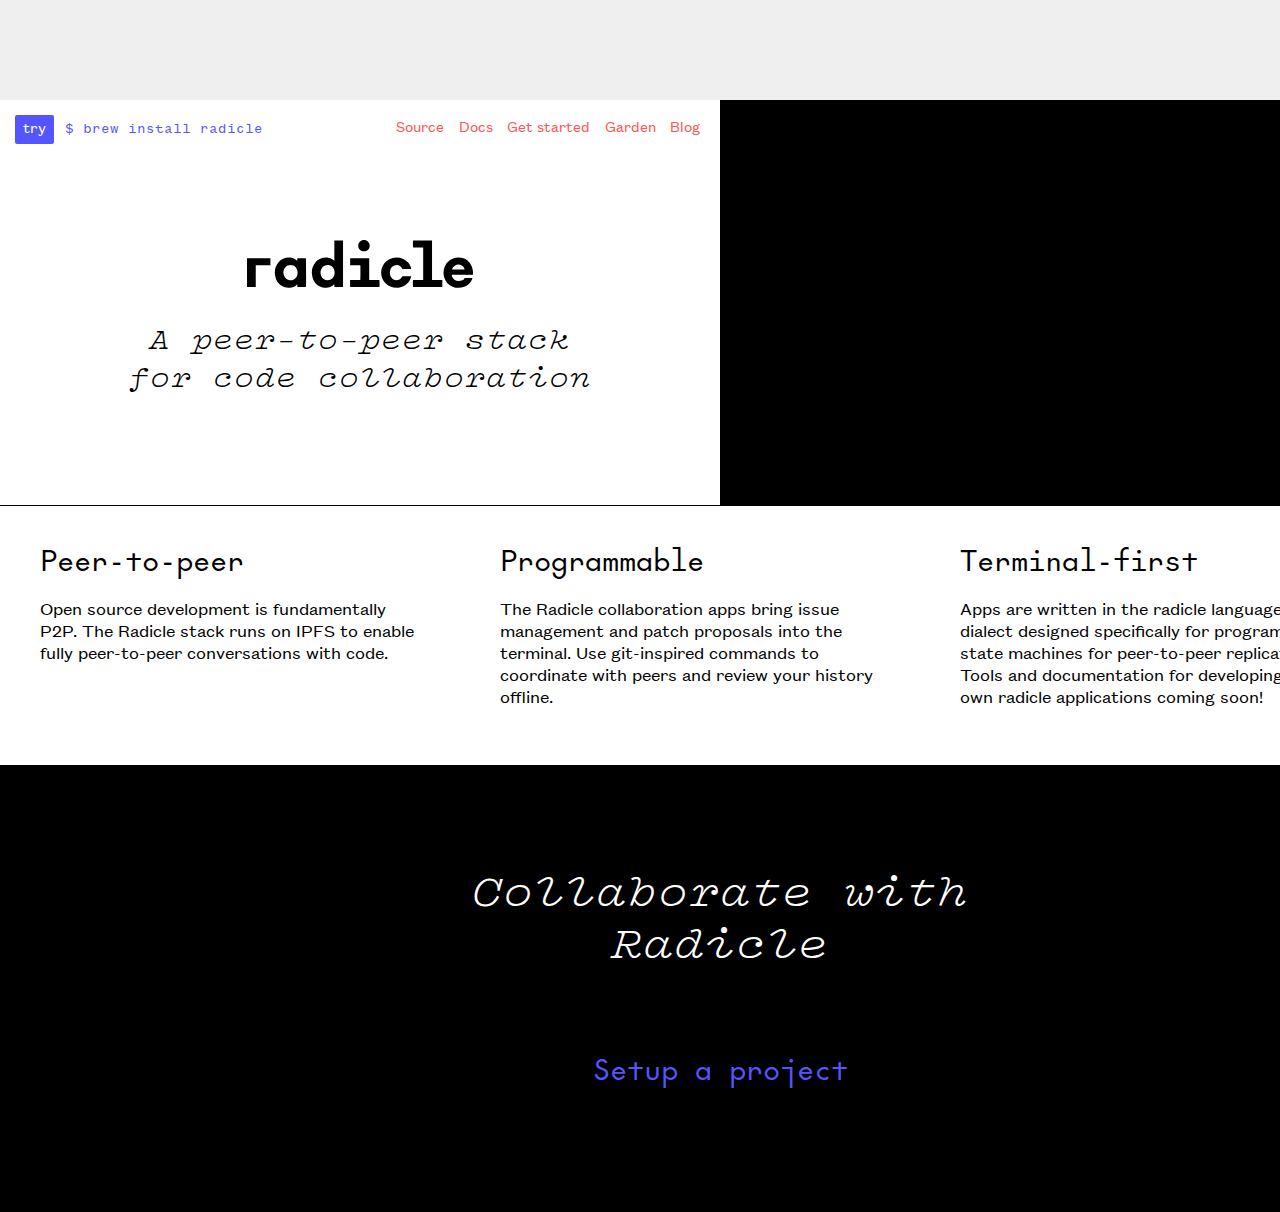
==== home-demo/index.html @ f1ce5e83 "initial page setup" ====
<!DOCTYPE html>
<html lang="en">
	<head>
		<title>Radicle</title>
		<meta charset="utf-8">
		<meta name="viewport" content="width=device-width, user-scalable=no, minimum-scale=1.0, maximum-scale=1.0">
		<link rel="stylesheet" type="text/css" media="screen" href="style.css"/>
	</head>
	<body>
    <header>
			<div class="nav-bar">
				<nav>
	        <ul>
	          <li><a href="">Source </a></li>
	          <li><a href="">Docs</a></li>
	          <li><a href="">Get started</a></li>
	          <li><a href="">Garden</a></li>
	          <li><a href="">Blog</a></li>
	        </ul>
	      </nav>
	      <div class="try-logo">
	        <button>try</button>
	        <code>$ brew install radicle</code>
	      </div>
	    </div>
      <div class="left-header">
        <div class="title">
          <svg width="226" height="48" viewBox="0 0 226 48" fill="none" xmlns="http://www.w3.org/2000/svg">
            <path d="M87.3496 20.8547C87.3496 14.0059 87.3496 7.27785 87.3496 0.495453C90.2928 0.495453 93.1274 0.495453 96.0344 0.495453C96.0344 16.0171 96.0344 31.4984 96.0344 47.0462C93.1697 47.0462 90.3331 47.0462 87.3496 47.0462C87.3496 46.2107 87.3496 45.3652 87.3496 44.417C87.106 44.5358 87.0073 44.5579 86.9429 44.6183C83.6856 47.6481 79.8042 48.4091 75.6228 47.3925C70.1087 46.0537 66.791 42.3132 65.4281 36.94C64.045 31.4883 64.9751 26.4071 68.7055 22.0284C72.6292 17.4223 79.5505 16.1177 84.7224 19.0066C85.586 19.4878 86.3551 20.1461 87.3496 20.8547ZM87.6375 33.0324C87.6435 31.5447 87.4583 30.4153 87.0073 29.3604C85.9484 26.8822 84.0882 25.3683 81.3865 25.0764C78.8379 24.8006 76.6677 25.6481 75.1296 27.7398C73.3177 30.2039 73.1063 32.9398 74.1391 35.7603C75.5644 39.6518 80.0719 41.3972 83.754 39.4907C86.492 38.0755 87.4986 35.6234 87.6375 33.0324Z" fill="black"></path>
            <path d="M50.2735 20.8225C50.2735 19.9367 50.2735 19.1214 50.2735 18.2335C53.2248 18.2335 56.0573 18.2335 58.8919 18.2335C59.1153 18.9341 59.22 44.6726 58.9945 47.0643C56.1499 47.177 53.2892 47.0804 50.3198 47.1186C50.3198 46.1946 50.3198 45.3692 50.3198 44.3465C49.9614 44.6263 49.7581 44.7672 49.5749 44.9303C47.6201 46.6697 45.3069 47.5474 42.724 47.7387C35.6699 48.2561 30.5161 43.656 28.7727 38.2425C26.8763 32.35 27.6192 26.8258 31.7059 21.9982C35.5913 17.4122 42.4925 16.1298 47.6362 18.9784C48.53 19.4716 49.3192 20.1481 50.2735 20.8225ZM36.3845 32.6721C36.3845 33.5 36.7469 34.7899 37.1254 35.7744C38.1279 38.3694 40.0586 39.9155 42.8448 40.1933C45.5646 40.4651 47.7711 39.4565 49.3172 37.1574C51.2136 34.337 50.9922 30.0871 48.834 27.4599C46.2008 24.2509 41.0913 24.2006 38.3876 27.3532C37.0831 28.8752 36.3845 30.66 36.3845 32.6721Z" fill="black"></path>
            <path d="M185.036 40.0967C188.575 40.0967 191.919 40.0967 195.329 40.0967C195.329 42.438 195.329 44.7028 195.329 47.0401C185.571 47.0401 175.827 47.0401 166.084 47.0401C165.854 46.3275 165.81 41.2663 166.047 40.0806C169.393 40.0806 172.763 40.0806 176.196 40.0806C176.196 29.1853 176.196 18.4027 176.196 7.50533C172.8 7.50533 169.43 7.50533 166.094 7.50533C165.866 6.6759 165.808 1.97311 165.979 0.610192C166.686 0.398808 183.834 0.354518 185.036 0.584021C185.036 13.6898 185.036 26.8218 185.036 40.0967Z" fill="black"></path>
            <path d="M204.704 34.8745C204.889 36.9884 205.811 38.5486 207.404 39.6297C209.916 41.3348 212.634 41.3388 215.374 40.2235C216.433 39.7927 217.153 38.9371 217.663 37.9044C220.23 37.9044 222.766 37.9044 225.478 37.9044C225.18 38.7519 224.989 39.535 224.642 40.2417C223.084 43.4406 220.576 45.6511 217.254 46.8409C213.316 48.2521 209.322 48.1635 205.437 46.6556C201.108 44.9767 198.393 41.7636 197.169 37.3004C196.249 33.9444 196.293 30.6046 197.479 27.309C199.558 21.5271 205.022 17.6135 211.164 17.4968C214.858 17.4263 218.194 18.4027 220.999 20.893C223.449 23.0692 224.83 25.8555 225.534 29.0101C225.953 30.8844 226.104 32.7808 225.927 34.8363C224.522 34.9108 223.127 34.8624 221.735 34.8725C220.326 34.8806 218.917 34.8745 217.508 34.8745C216.099 34.8745 214.689 34.8745 213.28 34.8745C211.871 34.8745 210.462 34.8745 209.052 34.8745C207.651 34.8745 206.246 34.8745 204.704 34.8745ZM217.488 29.3967C217.488 29.2276 217.516 29.0927 217.484 28.9739C217.073 27.4097 216.231 26.1414 214.768 25.4065C212.432 24.2349 210.089 24.3275 207.861 25.6743C206.478 26.5098 205.545 27.7559 205.032 29.3987C209.228 29.3967 213.336 29.3967 217.488 29.3967Z" fill="black"></path>
            <path d="M164.108 29.0846C161.159 29.0846 158.282 29.0846 155.385 29.0846C155.307 28.9658 155.212 28.8631 155.168 28.7443C154.045 25.7346 150.453 24.1342 146.926 25.6904C144.963 26.556 143.741 28.1122 143.193 30.1697C142.445 32.9922 142.777 35.6435 144.705 37.9325C147.111 40.7872 151.637 40.9503 154.065 38.2768C154.594 37.6929 154.952 36.9541 155.45 36.1991C158.248 36.1991 161.151 36.1991 164.165 36.1991C164.127 36.5233 164.122 36.8132 164.056 37.091C163.062 41.2019 160.547 44.125 156.871 46.0637C150.652 49.3452 142.694 47.8736 138.004 42.6353C131.612 35.4966 133.478 24.2429 141.835 19.5401C148.158 15.9808 155.995 17.0901 160.875 22.2398C162.482 23.9349 163.525 25.9319 164.064 28.1988C164.102 28.3618 164.135 28.5269 164.151 28.694C164.161 28.7866 164.133 28.8853 164.108 29.0846Z" fill="black"></path>
            <path d="M113.303 25.171C109.911 25.171 106.567 25.171 103.151 25.171C103.151 22.8317 103.151 20.5689 103.151 18.2316C109.46 18.2316 115.751 18.2316 122.175 18.2316C122.189 18.602 122.22 18.9905 122.22 19.3771C122.222 25.8514 122.222 32.3258 122.222 38.8002C122.222 39.1908 122.222 39.5813 122.222 40.0464C125.702 40.0464 129.046 40.0464 132.364 40.0464C132.62 40.7993 132.68 45.7155 132.465 47.0462C122.733 47.0462 112.989 47.0462 103.252 47.0462C103.044 46.3033 102.98 41.7274 103.165 40.1148C104.266 40.0303 105.396 40.0866 106.521 40.0766C107.628 40.0665 108.735 40.0746 109.843 40.0746C110.98 40.0746 112.12 40.0746 113.239 40.0746C113.487 39.3418 113.549 26.5299 113.303 25.171Z" fill="black"></path>
            <path d="M23.4153 18.2275C23.4153 20.5608 23.4153 22.7995 23.4153 25.1811C21.7886 25.2092 20.1922 25.1911 18.5977 25.1931C16.955 25.1972 15.3122 25.1931 13.6695 25.1931C12.067 25.1931 10.4645 25.1931 8.74928 25.1931C8.74928 32.505 8.74928 39.7283 8.74928 46.9194C7.92387 47.1529 1.17167 47.1952 0 46.9959C0 37.4373 0 27.8666 0 18.2275C7.79503 18.2275 15.5518 18.2275 23.4153 18.2275Z" fill="black"></path>
            <path d="M116.976 11.3686C113.733 11.3747 111.202 8.8743 111.208 5.67334C111.214 2.53077 113.729 0.0263759 116.905 0.000204556C120.145 -0.0259668 122.701 2.46232 122.715 5.65321C122.731 8.87027 120.227 11.3626 116.976 11.3686Z" fill="black"></path>
          </svg>
          <h1>A peer-to-peer stack for code collaboration</h1>
        </div>
      </div>
      <div class="right-header"></div>
    </header>
    <section class="collab">
      <div>
        <h2>Peer-to-peer</h2>
        <p>
          Open source development is fundamentally P2P. The Radicle stack runs
          on IPFS to enable fully peer-to-peer conversations with code.
        </p>
      </div>
      <div>
        <h2>Programmable</h2>
        <p>
          The Radicle collaboration apps bring issue management and patch
          proposals into the terminal. Use git-inspired commands to coordinate
          with peers and review your history offline.
        </p>
      </div>
      <div>
        <h2>Terminal-first</h2>
        <p>
          Apps are written in the radicle language, a Lisp dialect designed
          specifically for programming state machines for peer-to-peer
          replication. Tools and documentation for developing your own radicle
          applications coming soon!
        </p>
      </div>
    </section>
    <section class="terminal">
    	<h1>Collaborate with<br>Radicle</h1>
<br>   	<h2>Setup a project</h2>
    </section>
	</body>
</html>
---- home-demo/style.css ----
/* http://meyerweb.com/eric/tools/css/reset/ 
   v2.0 | 20110126
   License: none (public domain)
*/

html, body, div, span, applet, object, iframe,
h1, h2, h3, h4, h5, h6, p, blockquote, pre,
a, abbr, acronym, address, big, cite, code,
del, dfn, em, img, ins, kbd, q, s, samp,
small, strike, strong, sub, sup, tt, var,
b, u, i, center,
dl, dt, dd, ol, ul, li,
fieldset, form, label, legend,
table, caption, tbody, tfoot, thead, tr, th, td,
article, aside, canvas, details, embed, 
figure, figcaption, footer, header, hgroup, 
menu, nav, output, ruby, section, summary,
time, mark, audio, video {
  margin: 0;
  padding: 0;
  border: 0;
  font-size: 100%;
  font: inherit;
  vertical-align: baseline;
}
/* HTML5 display-role reset for older browsers */
article, aside, details, figcaption, figure, 
footer, header, hgroup, menu, nav, section {
  display: block;
}
body {
  line-height: 1;
}
ol, ul {
  list-style: none;
}
blockquote, q {
  quotes: none;
}
blockquote:before, blockquote:after,
q:before, q:after {
  content: '';
  content: none;
}
table {
  border-collapse: collapse;
  border-spacing: 0;
}

@font-face {
  font-family: "FoundersGrotesk";
  src: url("fonts/FoundersGroteskTextWeb-Regular.eot?") format("eot"), 
       url("fonts/FoundersGroteskTextWeb-Regular.woff2") format("woff2"), 
       url("fonts/FoundersGroteskTextWeb-Regular.woff") format("woff"); }

@font-face {
  font-family: "FoundersGroteskMono";
  src: url("fonts/FoundersGroteskMonoWeb-Regular.eot?") format("eot"), 
       url("fonts/FoundersGroteskMonoWeb-Regular.woff2") format("woff2"), 
       url("fonts/FoundersGroteskMonoWeb-Regular.woff") format("woff"); }

@font-face {
  font-family: "VulfMono";
  src: url("fonts/Vulf_Mono-Light_Italic_web.ttf") format("eot"), 
  url("fonts/Vulf_Mono-Light_Italic_web.woff2") format("woff2"), 
  url("fonts/Vulf_Mono-Light_Italic_web.woff") format("woff"); }

@font-face {
  font-family: "FutureMono";
  font-weight: bold;
  src: url("fonts/TheFutureMono01-Regular.otf"); }

body {
  font-family: "FoundersGrotesk";
  font-size:18px;
  line-height: 22px;
  background: #efefef;
  -webkit-font-smoothing: antialiased;
  -moz-osx-font-smoothing: grayscale;
  text-rendering: optimizeLegibility;
}
h1 {
  font-family: "VulfMono";
  font-size:28px;
  line-height: 38px;  
}
h2 {
  font-family: "FutureMono";
  font-size:28px;
  line-height: 33px;  
}
p {
  margin: 1em 0;
}
a {
  color: #ff5555;
  text-decoration: none;
}
code {
  font-family: "FoundersGroteskMono";
  font-size:14px;
}
header {
  background: #fff;
  width: 1440px;
  margin:100px auto 0 auto;
  border-bottom: 1px solid;
}
section {
  background: #fff;
  width: 1440px;
  margin: 0px auto;
}
header::after, section::after {
  content: "";
  clear: both;
  display: table;
}
.left-header {
  width: 50%;
  height: 405px;
  float:left;
  text-align: center;
}
.right-header {
  width: 50%;
  height: 405px;
  float:left;
  background: #000;
  background-image: url(metaballs.gif);
  background-position: center;
  background-repeat: no-repeat;
  background-size: cover;
}
.title {
  margin-top:140px;
}
.title h1 {
  margin:1em 120px;
}
.collab div {
  float:left;
  width:380px;
  margin:40px;
}
.nav-bar {
  position:absolute;
  width:720px;
  font-size:15px;
}
.try-logo{
  margin:15px;
}
nav {
  float:right;
  margin:15px 20px;
}
li {
  display: inline-block;
  margin-left:0.7em;
}
button {
    font-family: FoundersGrotesk, Arial, Helvetica, sans-serif;
    font-size: 16px;
    line-height: 20px;
    background-color: #5555ff;
    color: #ffffff;
    padding: 2px 8px 7px 8px;
    border-radius: 2px;
    border:0;
}
code {
  margin-left: 0.5em;
  color:#5555ff;
}
.terminal {
  background: #000;
  padding:100px 0;
}
.terminal h1 {
  font-size: 42px;
  line-height: 52px;
  color:#fff;
  text-align: center;
  font-weight: normal;
}
.terminal h2 {
    color: #5555ff;
    padding-top: 64px;
    padding-bottom: 24px;
    text-align: center;
}
}
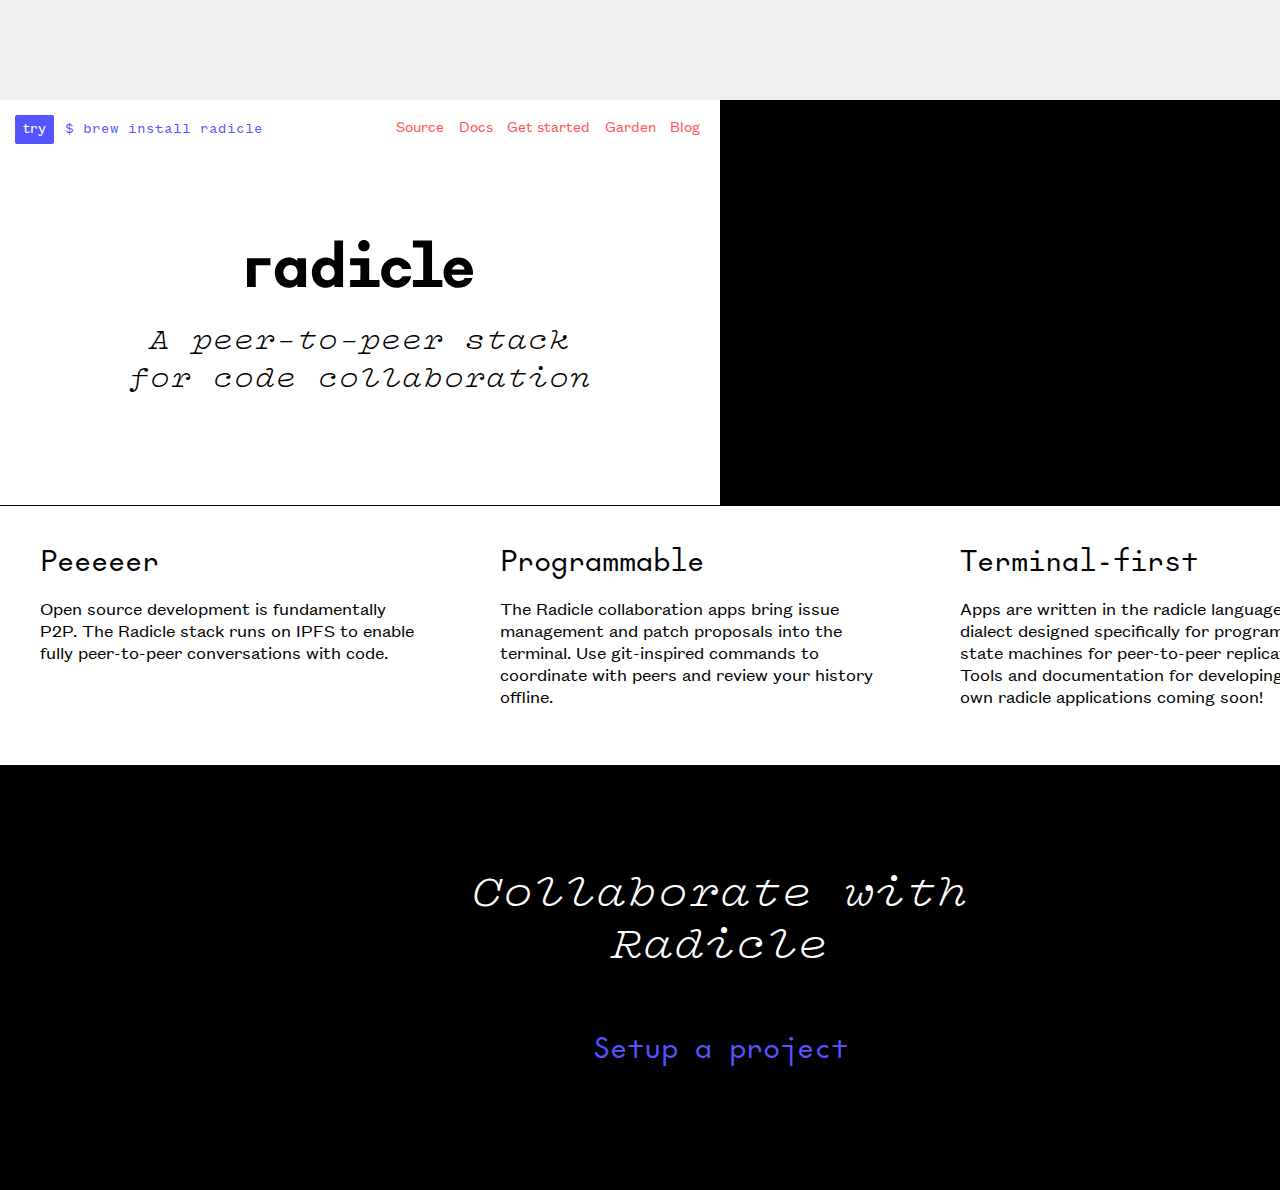
==== commit 7da9a333: "animations added to home demo" ====
--- a/home-demo/index.html
+++ b/home-demo/index.html
@@ -42,14 +42,39 @@
     </header>
     <section class="collab">
       <div>
-        <h2>Peer-to-peer</h2>
+      	<h2 class="overlay">Peer</h2>
+      	<h2 class="overlay">Peeer</h2>
+      	<h2 class="overlay">Peeeer</h2>
+      	<h2 class="overlay">Peeeeer</h2>
+      	<h2 class="overlay">Peeeeeer</h2>
+      	<h2 class="overlay">Peeeeeeer</h2>
+      	<h2 class="overlay">Peeeeeeeer</h2>
+      	<h2 class="overlay">Peeeeeeeeer</h2>
+      	<h2 class="overlay">Peeeeeeeeeer</h2>
+      	<h2 class="overlay">Peeeeeeeeeeer</h2>
+      	<h2 class="overlay">Peeeee—eeeer</h2>
+      	<h2 class="overlay">Peeee——eeeer</h2>
+      	<h2 class="overlay">Peee————eeer</h2>
+      	<h2 class="overlay">Peer————peer</h2>
+      	<h2 class="overlay">Peer—t——peer</h2>
+      	<h2 class="overlay">Peer–to–peer</h2>
+        <h2 id="t1">Peer–to–peer</h2>
         <p>
           Open source development is fundamentally P2P. The Radicle stack runs
           on IPFS to enable fully peer-to-peer conversations with code.
         </p>
       </div>
       <div>
-        <h2>Programmable</h2>
+      	<h2 class="overlay">–––––a––a–––</h2>
+      	<h2 class="overlay">–––––a––ab––</h2>
+      	<h2 class="overlay">–––––a––ab–e</h2>
+      	<h2 class="overlay">–––g–a––ab–e</h2>
+      	<h2 class="overlay">–––g–a––able</h2>
+      	<h2 class="overlay">–––g–ammable</h2>
+      	<h2 class="overlay">––og–ammable</h2>
+      	<h2 class="overlay">–rogrammable</h2>
+      	<h2 class="overlay">Programmable</h2>
+        <h2 id="t2">Programmable</h2>
         <p>
           The Radicle collaboration apps bring issue management and patch
           proposals into the terminal. Use git-inspired commands to coordinate
@@ -57,7 +82,24 @@
         </p>
       </div>
       <div>
-        <h2>Terminal-first</h2>
+      	<h2 class="overlay">></h2>
+      	<h2 class="overlay">> ▌</h2>
+      	<h2 class="overlay">> T</h2>
+      	<h2 class="overlay">> Te▌</h2>
+      	<h2 class="overlay">> Ter</h2>
+      	<h2 class="overlay">> Term▌</h2>
+      	<h2 class="overlay">> Termi</h2>
+      	<h2 class="overlay">> Termin▌</h2>
+      	<h2 class="overlay">> Termina</h2>
+      	<h2 class="overlay">> Terminal▌</h2>
+      	<h2 class="overlay">> Terminal–</h2>
+      	<h2 class="overlay">> Terminal–f▌</h2>
+      	<h2 class="overlay">> Terminal–fi</h2>
+      	<h2 class="overlay">> Terminal–fir▌</h2>
+      	<h2 class="overlay">> Terminal–firs</h2>
+      	<h2 class="overlay">> Terminal–first▌</h2>
+      	<h2 class="overlay">> Terminal–first</h2>
+        <h2 id="t3">Terminal-first</h2>
         <p>
           Apps are written in the radicle language, a Lisp dialect designed
           specifically for programming state machines for peer-to-peer
@@ -68,7 +110,23 @@
     </section>
     <section class="terminal">
     	<h1>Collaborate with<br>Radicle</h1>
-<br>   	<h2>Setup a project</h2>
+    	<h2>Setup a project</h2>
     </section>
 	</body>
+	<script
+  src="https://code.jquery.com/jquery-3.3.1.min.js"
+  integrity="sha256-FgpCb/KJQlLNfOu91ta32o/NMZxltwRo8QtmkMRdAu8="
+  crossorigin="anonymous"></script>
+	<script>
+		var elem = $('.overlay');
+		var t = 0;
+		setInterval(() => {
+		    elem.hide();
+		    elem.eq(t).show();
+		    t++;
+		    if(t > elem.length) {
+		    	t=0;
+		    };
+		}, 150);
+	</script>
 </html>
--- a/home-demo/style.css
+++ b/home-demo/style.css
@@ -173,6 +173,10 @@
   margin-left: 0.5em;
   color:#5555ff;
 }
+.collab h2 {
+  width:380px;
+  background: #fff;
+}
 .terminal {
   background: #000;
   padding:100px 0;
@@ -190,4 +194,7 @@
     padding-bottom: 24px;
     text-align: center;
 }
+.overlay {
+  position:absolute;
+  display:none;
 }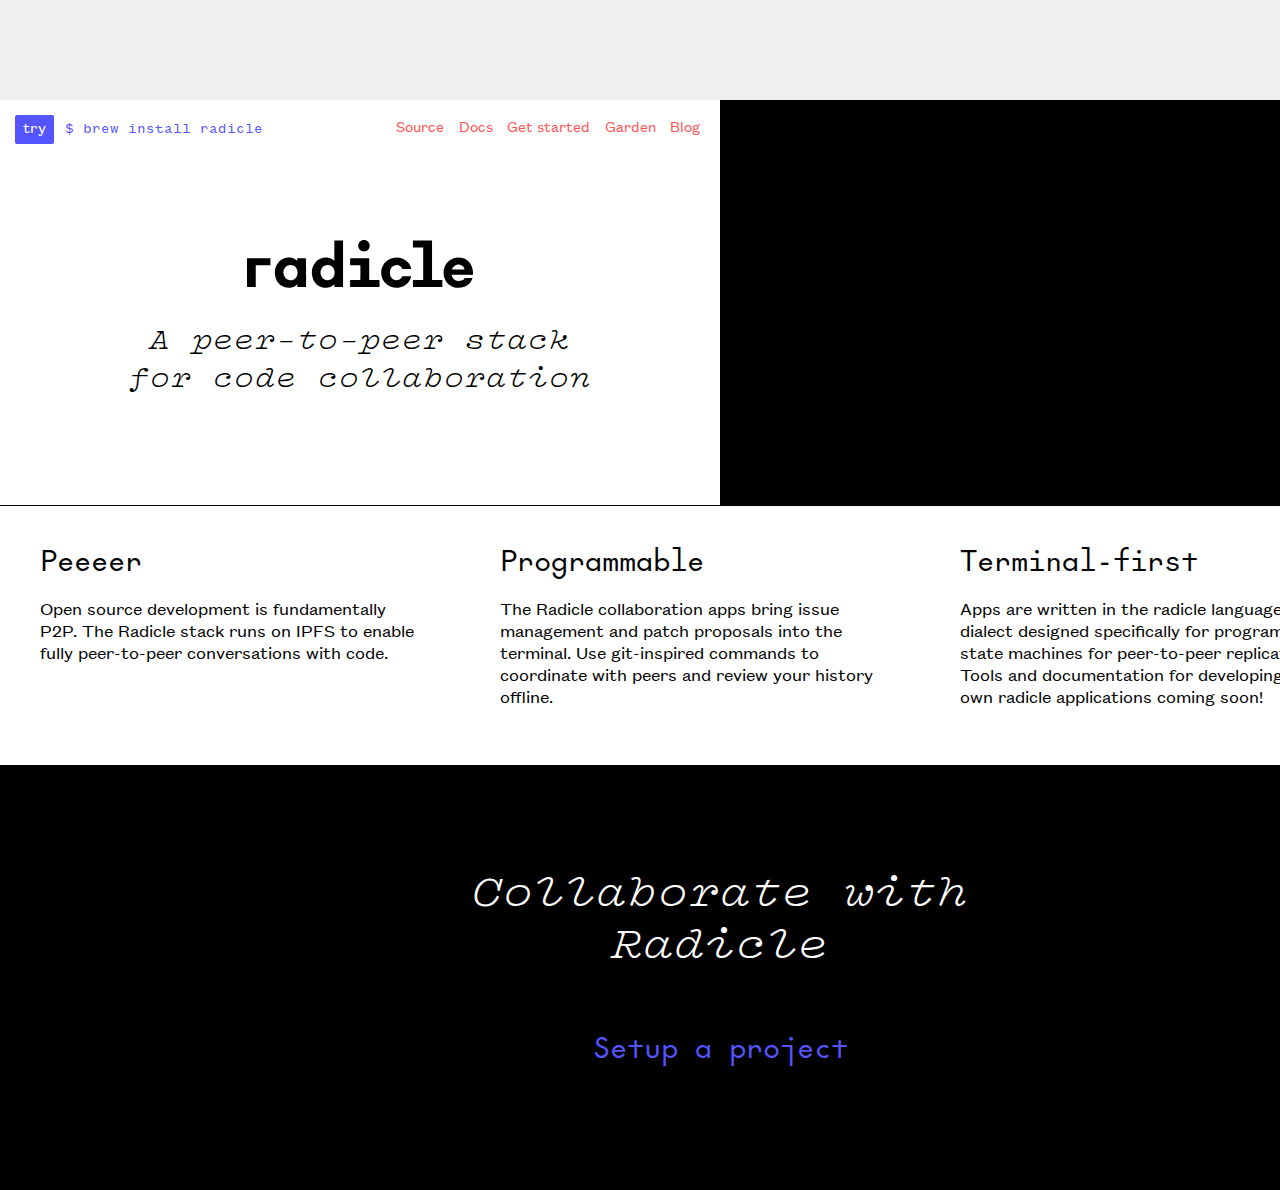
==== commit 297615e0: "adjusted speed" ====
--- a/home-demo/index.html
+++ b/home-demo/index.html
@@ -42,6 +42,8 @@
     </header>
     <section class="collab">
       <div>
+      	<h2 class="overlay">Pr</h2>
+      	<h2 class="overlay">Per</h2>
       	<h2 class="overlay">Peer</h2>
       	<h2 class="overlay">Peeer</h2>
       	<h2 class="overlay">Peeeer</h2>
@@ -57,6 +59,11 @@
       	<h2 class="overlay">Peee————eeer</h2>
       	<h2 class="overlay">Peer————peer</h2>
       	<h2 class="overlay">Peer—t——peer</h2>
+      	<h2 class="overlay">Peer–to–peer</h2>
+      	<h2 class="overlay">Peer–to–peer</h2>
+      	<h2 class="overlay">Peer–to–peer</h2>
+      	<h2 class="overlay">Peer–to–peer</h2>
+      	<h2 class="overlay">Peer–to–peer</h2>
       	<h2 class="overlay">Peer–to–peer</h2>
         <h2 id="t1">Peer–to–peer</h2>
         <p>
@@ -74,6 +81,10 @@
       	<h2 class="overlay">––og–ammable</h2>
       	<h2 class="overlay">–rogrammable</h2>
       	<h2 class="overlay">Programmable</h2>
+      	<h2 class="overlay">Programmable</h2>
+      	<h2 class="overlay">Programmable</h2>
+      	<h2 class="overlay">Programmable</h2>
+      	<h2 class="overlay">Programmable</h2>
         <h2 id="t2">Programmable</h2>
         <p>
           The Radicle collaboration apps bring issue management and patch
@@ -83,22 +94,27 @@
       </div>
       <div>
       	<h2 class="overlay">></h2>
-      	<h2 class="overlay">> ▌</h2>
-      	<h2 class="overlay">> T</h2>
-      	<h2 class="overlay">> Te▌</h2>
-      	<h2 class="overlay">> Ter</h2>
-      	<h2 class="overlay">> Term▌</h2>
-      	<h2 class="overlay">> Termi</h2>
-      	<h2 class="overlay">> Termin▌</h2>
-      	<h2 class="overlay">> Termina</h2>
-      	<h2 class="overlay">> Terminal▌</h2>
-      	<h2 class="overlay">> Terminal–</h2>
-      	<h2 class="overlay">> Terminal–f▌</h2>
-      	<h2 class="overlay">> Terminal–fi</h2>
-      	<h2 class="overlay">> Terminal–fir▌</h2>
-      	<h2 class="overlay">> Terminal–firs</h2>
-      	<h2 class="overlay">> Terminal–first▌</h2>
-      	<h2 class="overlay">> Terminal–first</h2>
+      	<h2 class="overlay">>▌</h2>
+      	<h2 class="overlay">>T</h2>
+      	<h2 class="overlay">>Te▌</h2>
+      	<h2 class="overlay">>Ter</h2>
+      	<h2 class="overlay">>Term▌</h2>
+      	<h2 class="overlay">>Termi</h2>
+      	<h2 class="overlay">>Termin▌</h2>
+      	<h2 class="overlay">>Termina</h2>
+      	<h2 class="overlay">>Terminal▌</h2>
+      	<h2 class="overlay">>Terminal–</h2>
+      	<h2 class="overlay">>Terminal–f▌</h2>
+      	<h2 class="overlay">>Terminal–fi</h2>
+      	<h2 class="overlay">>Terminal–fir▌</h2>
+      	<h2 class="overlay">>Terminal–firs</h2>
+      	<h2 class="overlay">>Terminal–first▌</h2>
+      	<h2 class="overlay">>Terminal–first</h2>
+      	<h2 class="overlay">Terminal–first</h2>
+      	<h2 class="overlay">Terminal–first</h2>
+      	<h2 class="overlay">Terminal–first</h2>
+      	<h2 class="overlay">Terminal–first</h2>
+      	<h2 class="overlay">Terminal–first</h2>
         <h2 id="t3">Terminal-first</h2>
         <p>
           Apps are written in the radicle language, a Lisp dialect designed
@@ -127,6 +143,6 @@
 		    if(t > elem.length) {
 		    	t=0;
 		    };
-		}, 150);
+		}, 120);
 	</script>
 </html>
